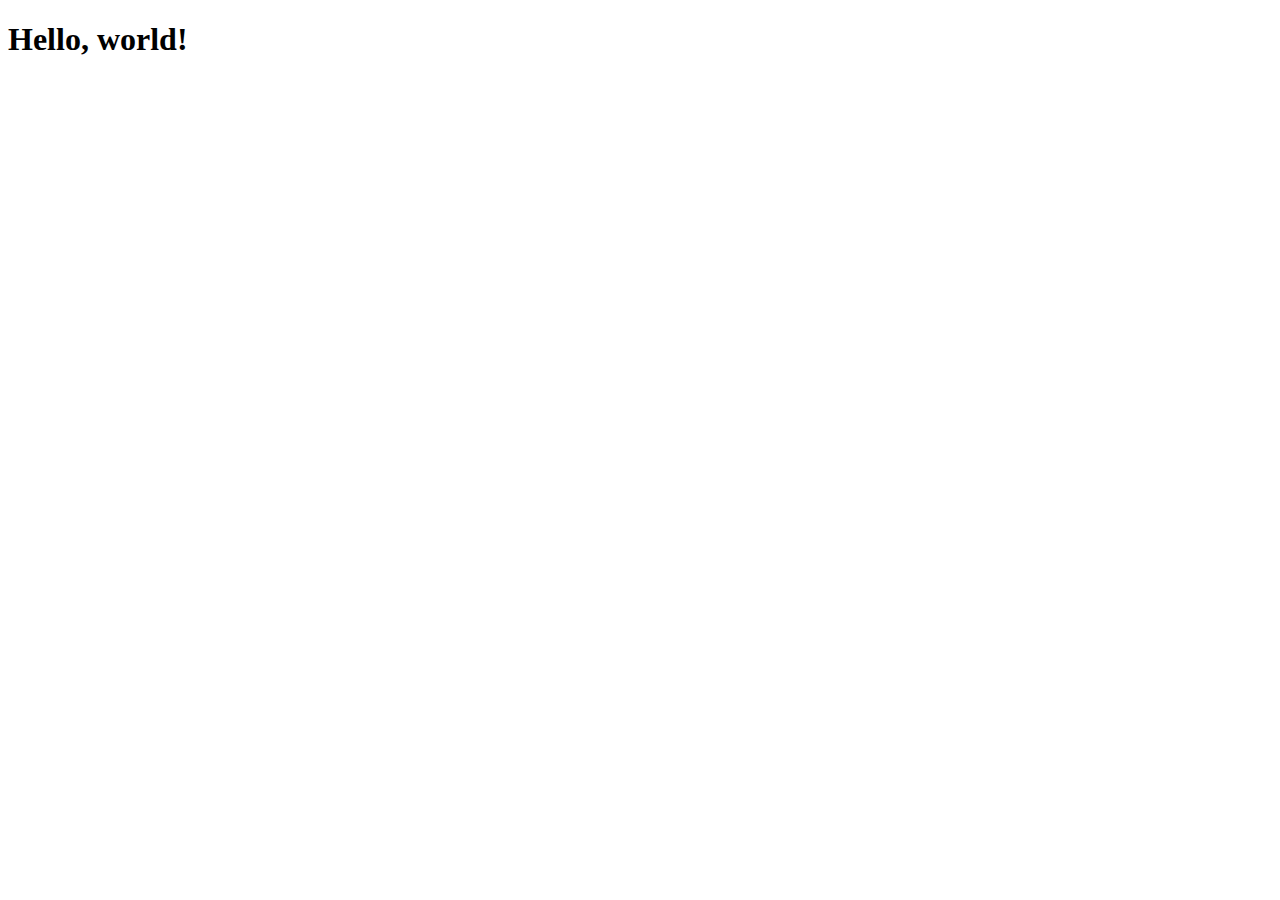
==== Bootstrap_installation/index.html @ 061fd0ce "first commit" ====
<!DOCTYPE html>
<html lang="en">

<head>
    <meta charset="UTF-8">
    <meta name="viewport" content="width=device-width, initial-scale=1.0">
    <title>Bootstrap Installation</title>
    <link href="https://cdn.jsdelivr.net/npm/bootstrap@5.3.0-alpha1/dist/css/bootstrap.min.css" rel="stylesheet"
        integrity="sha384-GLhlTQ8iRABdZLl6O3oVMWSktQOp6b7In1Zl3/Jr59b6EGGoI1aFkw7cmDA6j6gD" crossorigin="anonymous">
</head>

<body>
    <h1>Hello, world!</h1>
    <script src="https://cdn.jsdelivr.net/npm/bootstrap@5.3.0-alpha1/dist/js/bootstrap.bundle.min.js"
        integrity="sha384-w76AqPfDkMBDXo30jS1Sgez6pr3x5MlQ1ZAGC+nuZB+EYdgRZgiwxhTBTkF7CXvN"
        crossorigin="anonymous"></script>
</body>

</html>
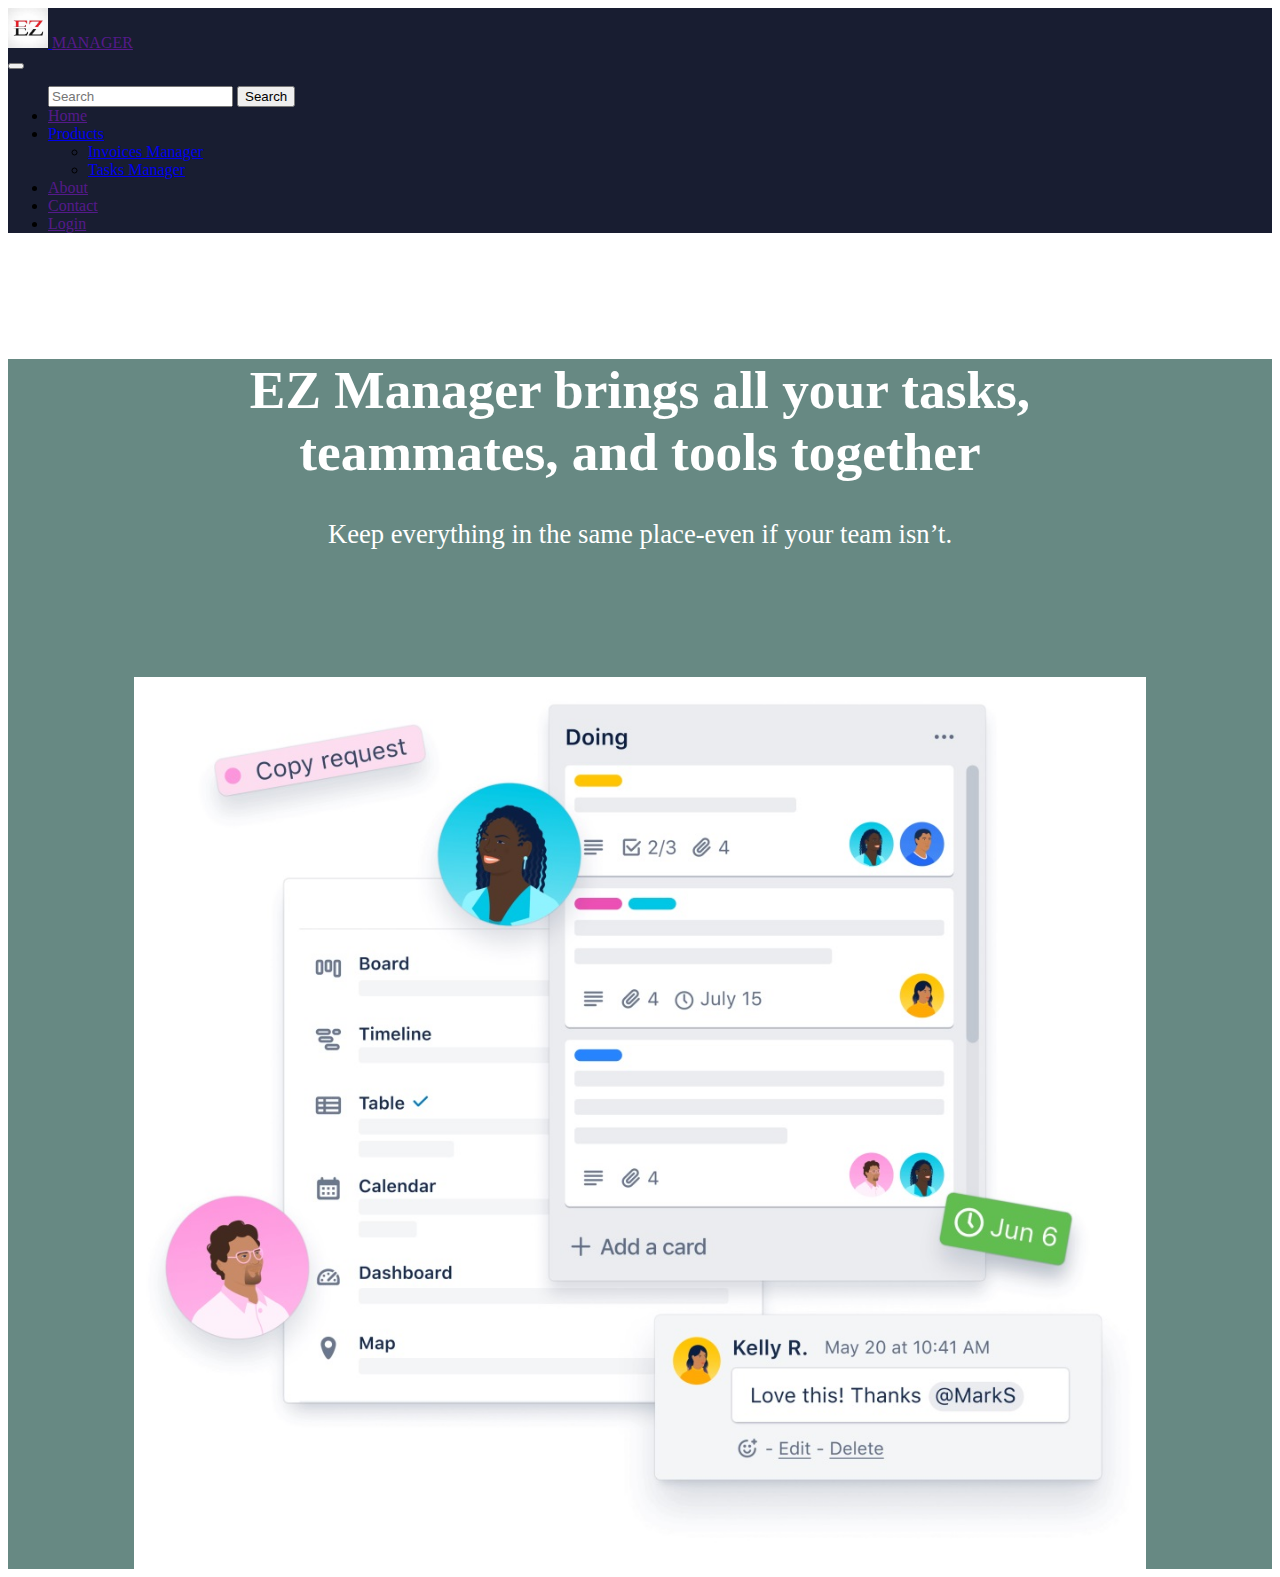
==== commit 7fb9111a: "navbar and title completed" ====
--- a/Bootstrap_installation/index.html
+++ b/Bootstrap_installation/index.html
@@ -7,13 +7,99 @@
     <title>Bootstrap Installation</title>
     <link href="https://cdn.jsdelivr.net/npm/bootstrap@5.3.0-alpha1/dist/css/bootstrap.min.css" rel="stylesheet"
         integrity="sha384-GLhlTQ8iRABdZLl6O3oVMWSktQOp6b7In1Zl3/Jr59b6EGGoI1aFkw7cmDA6j6gD" crossorigin="anonymous">
+    <link rel="stylesheet" href="styles.css">
 </head>
 
 <body>
-    <h1>Hello, world!</h1>
     <script src="https://cdn.jsdelivr.net/npm/bootstrap@5.3.0-alpha1/dist/js/bootstrap.bundle.min.js"
         integrity="sha384-w76AqPfDkMBDXo30jS1Sgez6pr3x5MlQ1ZAGC+nuZB+EYdgRZgiwxhTBTkF7CXvN"
         crossorigin="anonymous"></script>
+
+
+    <section id="header">
+
+        <!-- NAV -->
+        <nav class="navbar navbar-expand-lg" data-bs-target="dark">
+
+            <div class="container">
+                <a class="navbar-brand" href="#">
+                    <img src="/logo.jpg" class="rounded-3" alt="EZ Manager" width="40" height="40">
+                </a>
+                <a class="navbar-brand text-white fw-bold me-auto" href="">MANAGER</a>
+
+            </div>
+
+            <button class="navbar-toggler bg-light" type="button" data-bs-toggle="collapse"
+                data-bs-target="#navbarSupportedContent" aria-controls="navbarSupportedContent" aria-expanded="false"
+                aria-label="Toggle navigation">
+                <span class="navbar-toggler-icon"></span>
+            </button>
+            <div class="collapse navbar-collapse" id="navbarSupportedContent">
+                <ul class="navbar-nav ms-auto">
+                    <form class="d-flex" role="search">
+                        <input class="form-control me-2" type="search" placeholder="Search" aria-label="Search">
+                        <button class="btn btn-outline-success text-white" type="submit">Search</button>
+                    </form>
+                    <li class="nav-item dropdown">
+                        <a class="nav-link text-white fw-bold" href="">Home</a>
+                    </li>
+                    <li class="nav-item">
+                        <a class="nav-link dropdown-toggle text-white fw-bold" href="#" role="button"
+                            data-bs-toggle="dropdown" aria-expanded="false">Products</a>
+                        <ul class="dropdown-menu">
+                            <li><a class="dropdown-item fw-bold" href="#">Invoices Manager</a></li>
+                            <li><a class="dropdown-item fw-bold" href="#">Tasks Manager</a></li>
+                        </ul>
+                    </li>
+                    <li class="nav-item">
+                        <a class="nav-link text-white fw-bold" href="">About</a>
+                    </li>
+                    <li class="nav-item">
+                        <a class="nav-link text-white fw-bold" href="">Contact</a>
+                    </li>
+                    <li class="nav-item">
+                        <a class="nav-link text-white fw-bold" href="">Login</a>
+                    </li>
+                </ul>
+            </div>
+        </nav>
+        <!-- TITLE -->
+        <div id="title">
+            <div class="row">
+
+                <div class="col-lg-6 align-middle" id="title-content">
+                    <div id="title-description-container">
+                        <h1> EZ Manager brings all your tasks, teammates, and tools together</h1>
+                        <p> Keep everything in the same place-even if your team isn’t.</p>
+                    </div>
+                </div>
+
+
+
+
+                <div class="col-lg-6" id="title-img-container">
+                    <img id="title-img" class="rounded-5" src="/title.jpg" alt="project management">
+                </div>
+
+            </div>
+
+        </div>
+
+
+
+
+    </section>
+
+
+    <section id="main">
+
+    </section>
+
+
+    <footer id="footer">
+        <!-- <p>© Copyright EZ Manager</p> -->
+    </footer>
+
 </body>
 
 </html>--- a/Bootstrap_installation/styles.css
+++ b/Bootstrap_installation/styles.css
@@ -0,0 +1,54 @@
+/******* ID *********/
+
+#title {
+    background: #678983;
+}
+
+
+
+#title-img-container {
+    display: flex;
+    justify-content: center;
+    align-items: center;
+}
+
+#title-img {
+    max-width: 80%;
+    max-height: 80%;
+}
+
+#title-description-container {
+    margin: 10% 10%;
+}
+
+/* #title-description {
+    display: flex;
+    justify-content: center;
+    align-items: center;
+} */
+
+
+/******* CLASS *********/
+
+
+/******* TAG *********/
+nav {
+    background: #181D31;
+}
+
+h1 {
+    color: #FFFFFF;
+    font-size: 40pt;
+    display: flex;
+    text-align: center;
+    justify-content: center;
+}
+
+p {
+    color: #FFFFFF;
+    font-size: 20pt;
+    display: flex;
+    text-align: center;
+    justify-content: center;
+    margin-top: 2rem;
+}